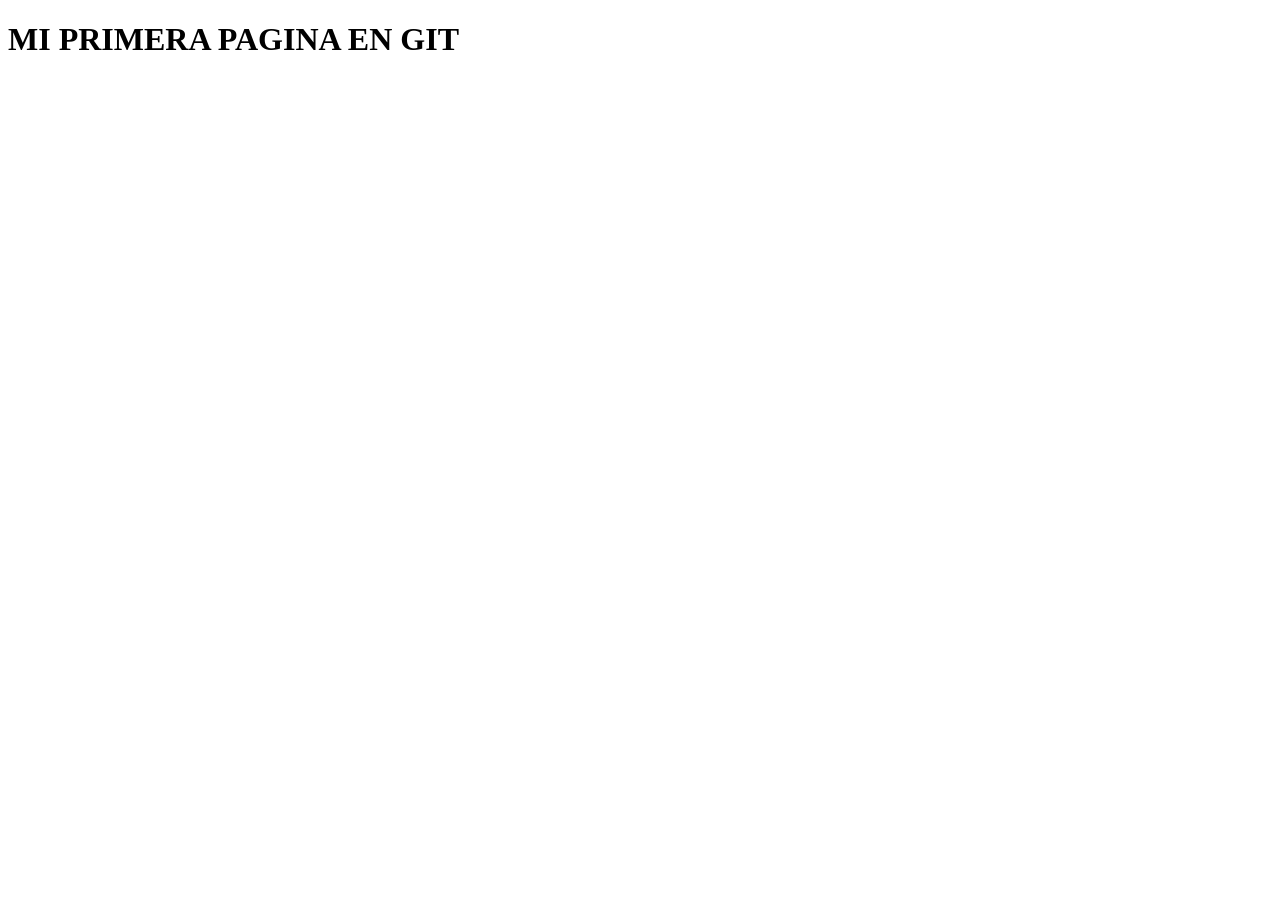
==== indx.html @ d9b086ac "First commit" ====
<!DOCTYPE html>
<html lang="en">
<head>
    <meta charset="UTF-8">
    <meta name="viewport" content="width=device-width, initial-scale=1.0">
    <title>Document</title>
</head>
<body>
    <h1> MI PRIMERA PAGINA EN GIT</h1>
</body>
</html>
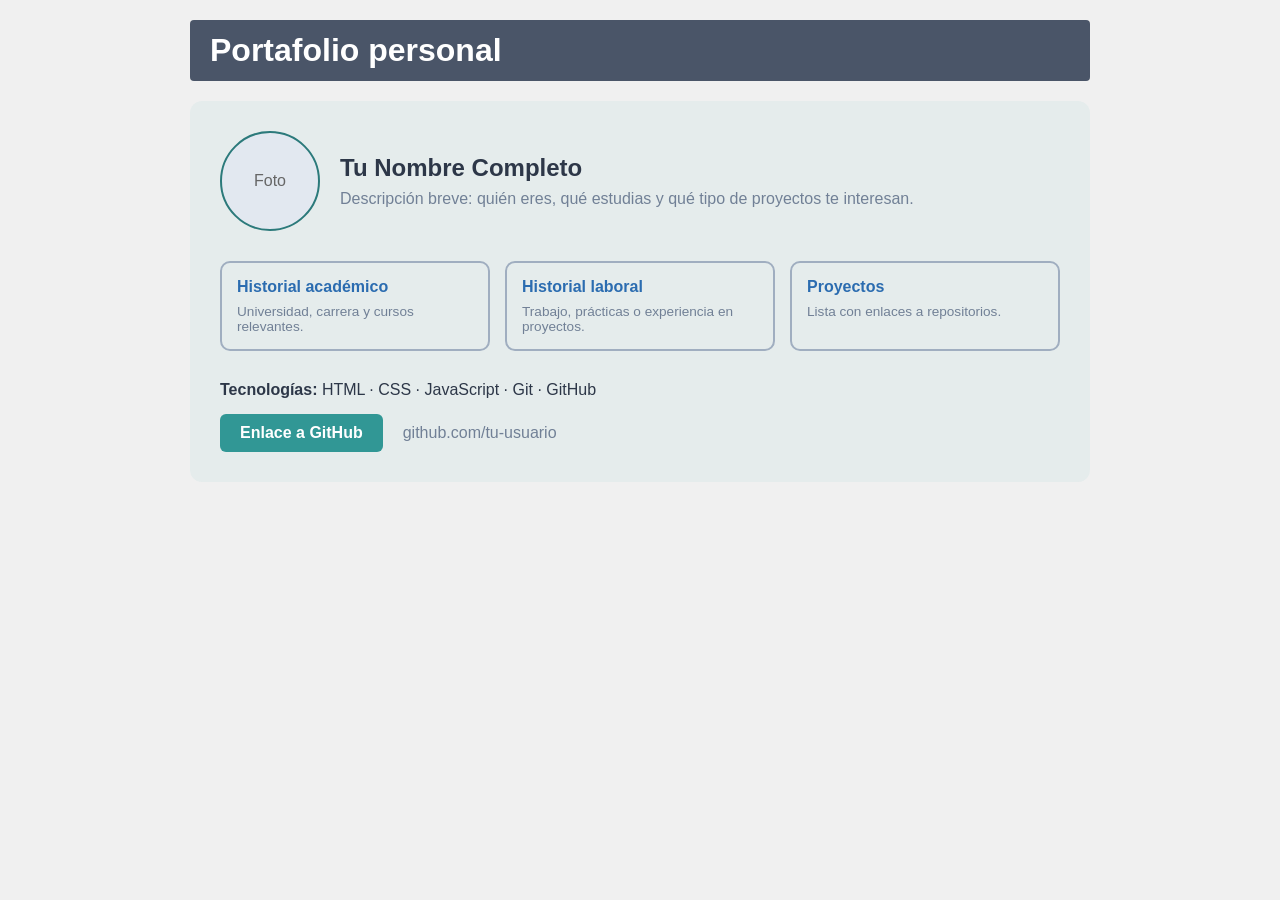
==== commit 4687bb69: "Crea portafolio persona" ====
--- a/indx.html
+++ b/indx.html
@@ -1,11 +1,54 @@
 <!DOCTYPE html>
-<html lang="en">
+<html lang="es">
 <head>
     <meta charset="UTF-8">
     <meta name="viewport" content="width=device-width, initial-scale=1.0">
-    <title>Document</title>
+    <title>Portafolio Personal</title>
+    <link rel="stylesheet" href="style.css">
 </head>
 <body>
-    <h1> MI PRIMERA PAGINA EN GIT</h1>
+
+    <header class="top-bar">
+        <h1>Portafolio personal</h1>
+    </header>
+
+    <main class="container">
+        
+        <!-- Sección de perfil -->
+        <section class="profile-card">
+            <div class="photo-placeholder">Foto</div>
+            <div class="profile-info">
+                <h2>Tu Nombre Completo</h2>
+                <p>Descripción breve: quién eres, qué estudias y qué tipo de proyectos te interesan.</p>
+            </div>
+        </section>
+
+        <!-- Bloques de información -->
+        <section class="grid-cards">
+            <div class="card">
+                <h3>Historial académico</h3>
+                <p>Universidad, carrera y cursos relevantes.</p>
+            </div>
+            <div class="card">
+                <h3>Historial laboral</h3>
+                <p>Trabajo, prácticas o experiencia en proyectos.</p>
+            </div>
+            <div class="card">
+                <h3>Proyectos</h3>
+                <p>Lista con enlaces a repositorios.</p>
+            </div>
+        </section>
+
+        <!-- Pie de información / Tecnologías -->
+        <section class="tech-section">
+            <p><strong>Tecnologías:</strong> HTML · CSS · JavaScript · Git · GitHub</p>
+            <div class="github-row">
+                <a href="https://github.com/tu-usuario" class="btn-github" target="_blank">Enlace a GitHub</a>
+                <span class="github-url">github.com/tu-usuario</span>
+            </div>
+        </section>
+
+    </main>
+
 </body>
 </html>
--- a/style.css
+++ b/style.css
@@ -0,0 +1,114 @@
+* {
+    box-sizing: border-box;
+    margin: 0;
+    padding: 0;
+    font-family: Arial, sans-serif;
+}
+
+body {
+    background-color: #f0f0f0;
+    color: #333;
+    padding: 20px;
+}
+
+.container {
+    max-width: 900px;
+    margin: 0 auto;
+    background-color: #e5ecec;
+    padding: 30px;
+    border-radius: 12px;
+}
+
+/* Encabezado */
+.top-bar {
+    max-width: 900px;
+    margin: 0 auto 20px auto;
+    background-color: #4a5568;
+    color: white;
+    padding: 12px 20px;
+    border-radius: 4px;
+}
+
+/* Perfil */
+.profile-card {
+    display: flex;
+    align-items: center;
+    gap: 20px;
+    margin-bottom: 30px;
+}
+
+.photo-placeholder {
+    width: 100px;
+    height: 100px;
+    border-radius: 50%;
+    border: 2px solid #2c7a7b;
+    display: flex;
+    align-items: center;
+    justify-content: center;
+    color: #666;
+    background-color: #e2e8f0;
+}
+
+.profile-info h2 {
+    color: #2d3748;
+    margin-bottom: 8px;
+}
+
+.profile-info p {
+    color: #718096;
+}
+
+/* Tarjetas */
+.grid-cards {
+    display: flex;
+    gap: 15px;
+    margin-bottom: 30px;
+}
+
+.card {
+    flex: 1;
+    background-color: transparent;
+    border: 2px solid #a0aec0;
+    border-radius: 10px;
+    padding: 15px;
+}
+
+.card h3 {
+    color: #2b6cb0;
+    font-size: 1rem;
+    margin-bottom: 8px;
+}
+
+.card p {
+    color: #718096;
+    font-size: 0.85rem;
+}
+
+/* Enlaces y Tecnologías */
+.tech-section {
+    margin-top: 10px;
+}
+
+.tech-section p {
+    color: #2d3748;
+    margin-bottom: 15px;
+}
+
+.github-row {
+    display: flex;
+    align-items: center;
+    gap: 20px;
+}
+
+.btn-github {
+    background-color: #319795;
+    color: white;
+    padding: 10px 20px;
+    text-decoration: none;
+    border-radius: 6px;
+    font-weight: bold;
+}
+
+.github-url {
+    color: #718096;
+}
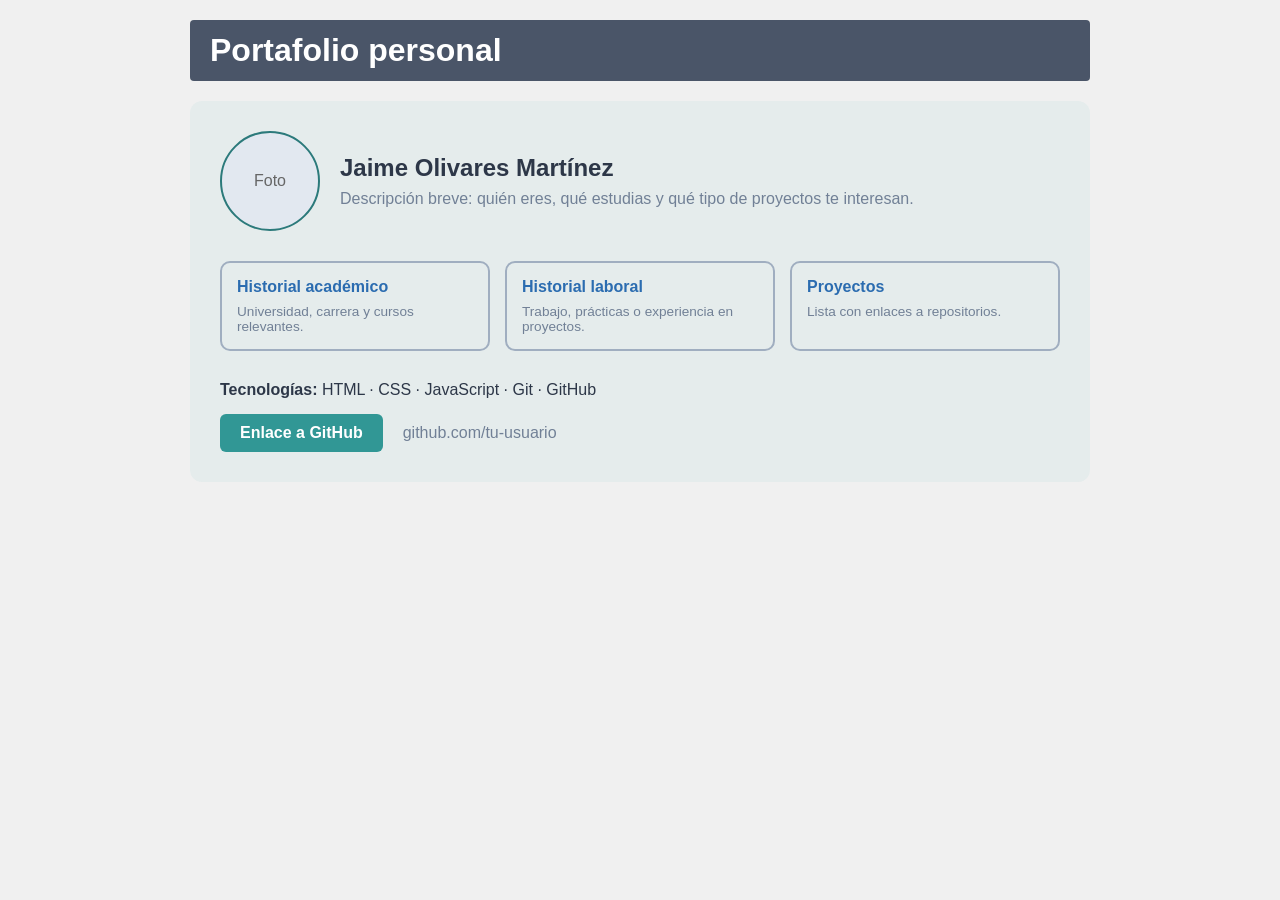
==== commit 99faceac: "Crea portafolio personal" ====
--- a/indx.html
+++ b/indx.html
@@ -18,7 +18,7 @@
         <section class="profile-card">
             <div class="photo-placeholder">Foto</div>
             <div class="profile-info">
-                <h2>Tu Nombre Completo</h2>
+                <h2>Jaime Olivares Martínez</h2>
                 <p>Descripción breve: quién eres, qué estudias y qué tipo de proyectos te interesan.</p>
             </div>
         </section>
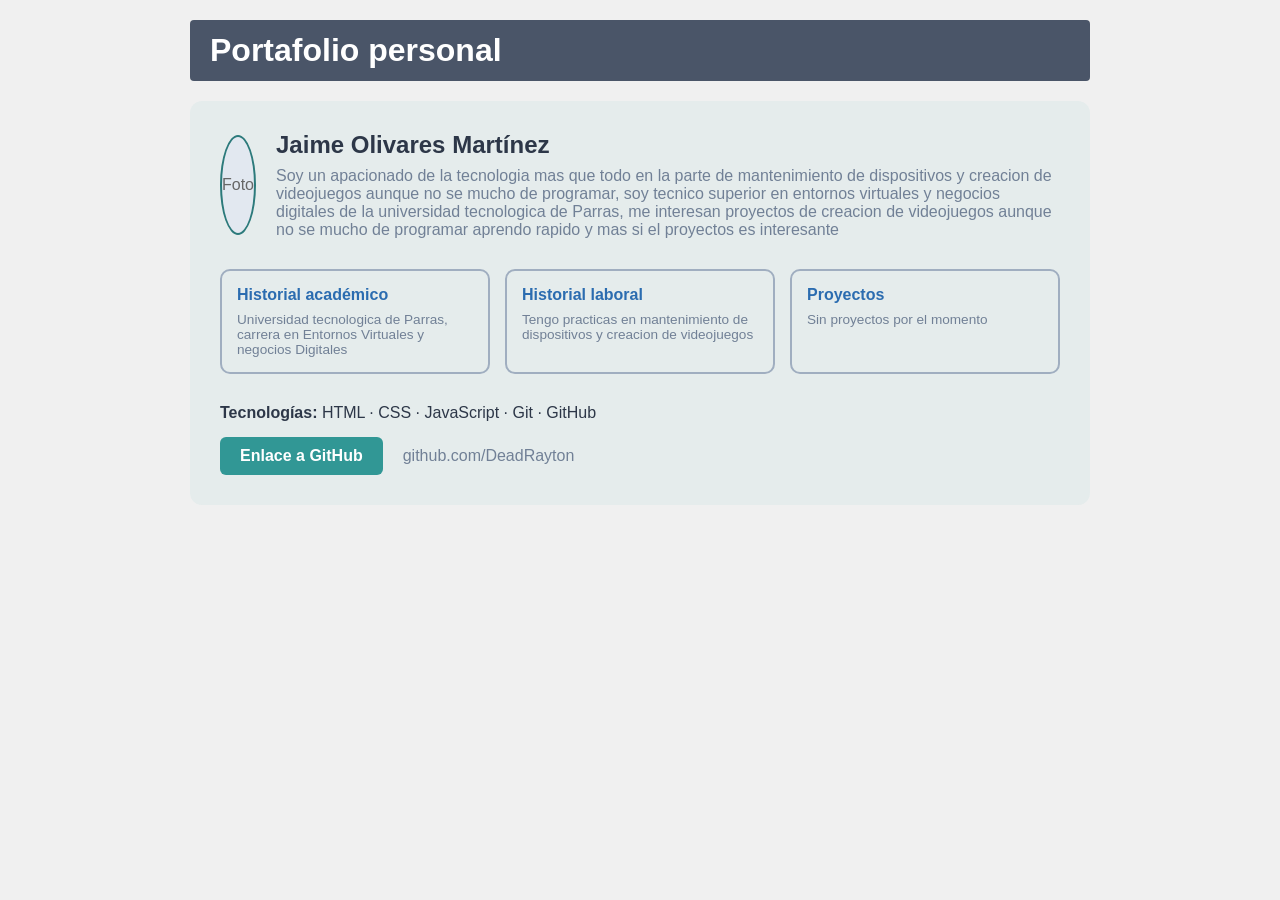
==== commit b06dbab7: "Crea portafolio personal" ====
--- a/indx.html
+++ b/indx.html
@@ -19,7 +19,12 @@
             <div class="photo-placeholder">Foto</div>
             <div class="profile-info">
                 <h2>Jaime Olivares Martínez</h2>
-                <p>Descripción breve: quién eres, qué estudias y qué tipo de proyectos te interesan.</p>
+                <p>Soy un apacionado de la tecnologia mas que todo en la parte de mantenimiento de dispositivos
+                    y creacion de videojuegos aunque no se mucho de programar, soy tecnico superior en entornos
+                    virtuales y negocios digitales de la universidad tecnologica de Parras, me interesan proyectos
+                    de creacion de videojuegos aunque no se mucho de programar aprendo rapido y mas si el proyectos
+                    es interesante
+                </p>
             </div>
         </section>
 
@@ -27,15 +32,15 @@
         <section class="grid-cards">
             <div class="card">
                 <h3>Historial académico</h3>
-                <p>Universidad, carrera y cursos relevantes.</p>
+                <p>Universidad tecnologica de Parras, carrera en Entornos Virtuales y negocios Digitales</p>
             </div>
             <div class="card">
                 <h3>Historial laboral</h3>
-                <p>Trabajo, prácticas o experiencia en proyectos.</p>
+                <p>Tengo practicas en mantenimiento de dispositivos y creacion de videojuegos</p>
             </div>
             <div class="card">
                 <h3>Proyectos</h3>
-                <p>Lista con enlaces a repositorios.</p>
+                <p>Sin proyectos por el momento</p>
             </div>
         </section>
 
@@ -43,8 +48,8 @@
         <section class="tech-section">
             <p><strong>Tecnologías:</strong> HTML · CSS · JavaScript · Git · GitHub</p>
             <div class="github-row">
-                <a href="https://github.com/tu-usuario" class="btn-github" target="_blank">Enlace a GitHub</a>
-                <span class="github-url">github.com/tu-usuario</span>
+                <a href="https://github.com/DeadRayton" class="btn-github" target="_blank">Enlace a GitHub</a>
+                <span class="github-url">github.com/DeadRayton</span>
             </div>
         </section>
 
